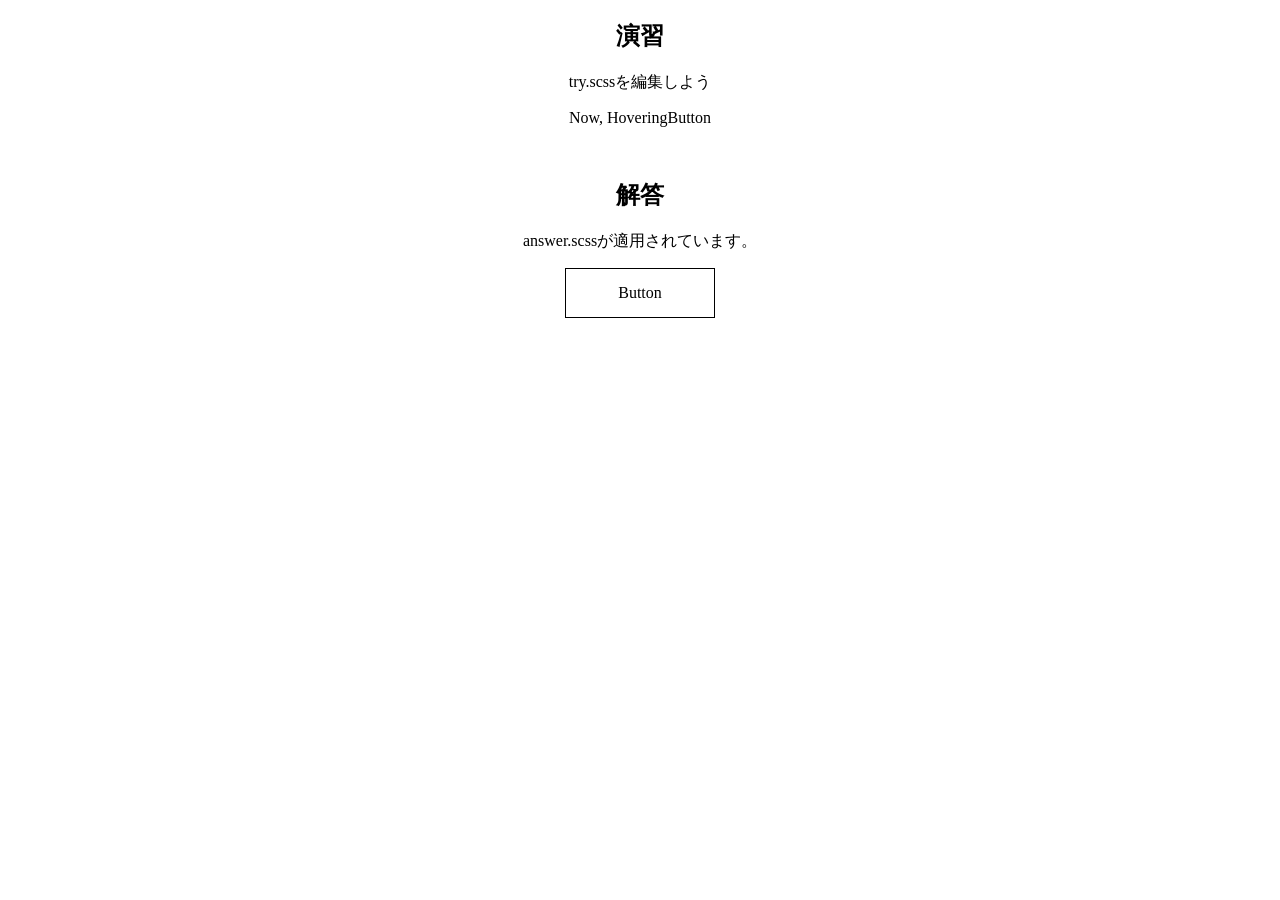
==== front-dev-tutorial-master/02_HTMLとCSSを極める_トランジション編/090_発展_演習_3Dアニメーション２/index.html @ 1717879c "250803/01" ====
<!DOCTYPE html>
<html lang="en">

<head>
  <meta charset="UTF-8" />
  <meta name="viewport" content="width=device-width, initial-scale=1.0" />
  <meta http-equiv="X-UA-Compatible" content="ie=edge" />
  <title>Document</title>
  <!-- チャレンジしてみよう -->
  <link rel="stylesheet" href="try.css" />
  <!-- 解答例　-->
  <link rel="stylesheet" href="answer.css" />
</head>

<body>
  <div id="container">
    <div class="try">
      <h2>演習</h2>
      <p>try.scssを編集しよう</p>
      <a class="btn cubic"><span class="hovering">Now, Hovering</span><span class="default">Button</span></a>
    </div>
    <div class="answer">
      <h2>解答</h2>
      <p>answer.scssが適用されています。</p>
      <a class="btn cubic"><span class="hovering">Now, Hovering</span><span class="default">Button</span></a>
    </div>
  </div>
</body>

</html>
---- front-dev-tutorial-master/02_HTMLとCSSを極める_トランジション編/090_発展_演習_3Dアニメーション２/try.css ----
@charset "UTF-8";
#container {
  text-align: center;
}

.try .btn {
  position: relative;
  display: inline-block;
  transform-style: preserve-3d;
  perspective: 300px;
  width: 150px;
  height: 50px;
  margin: 0 auto;
  cursor: pointer;
}
.try .btn.cubic {
  /** スタイルをここに追加。*/
}/*# sourceMappingURL=try.css.map */
---- front-dev-tutorial-master/02_HTMLとCSSを極める_トランジション編/090_発展_演習_3Dアニメーション２/answer.css ----
#container {
  text-align: center;
}

.answer .btn {
  position: relative;
  display: inline-block;
  transform-style: preserve-3d;
  perspective: 300px;
  width: 150px;
  height: 50px;
  margin: 0 auto;
  cursor: pointer;
}
.answer .btn.cubic span {
  position: absolute;
  top: 0;
  left: 0;
  width: 100%;
  height: 100%;
  border: 1px solid black;
  box-sizing: border-box;
  line-height: 48px;
  text-align: center;
  transition: all 0.3s;
  transform-origin: center center -25px;
}
.answer .btn.cubic .hovering {
  background-color: black;
  color: white;
  transform: rotateX(90deg);
}
.answer .btn.cubic .default {
  background-color: white;
  color: black;
  transform: rotateX(0);
}
.answer .btn.cubic:hover .hovering {
  transform: rotateX(0);
}
.answer .btn.cubic:hover .default {
  transform: rotateX(-90deg);
}/*# sourceMappingURL=answer.css.map */
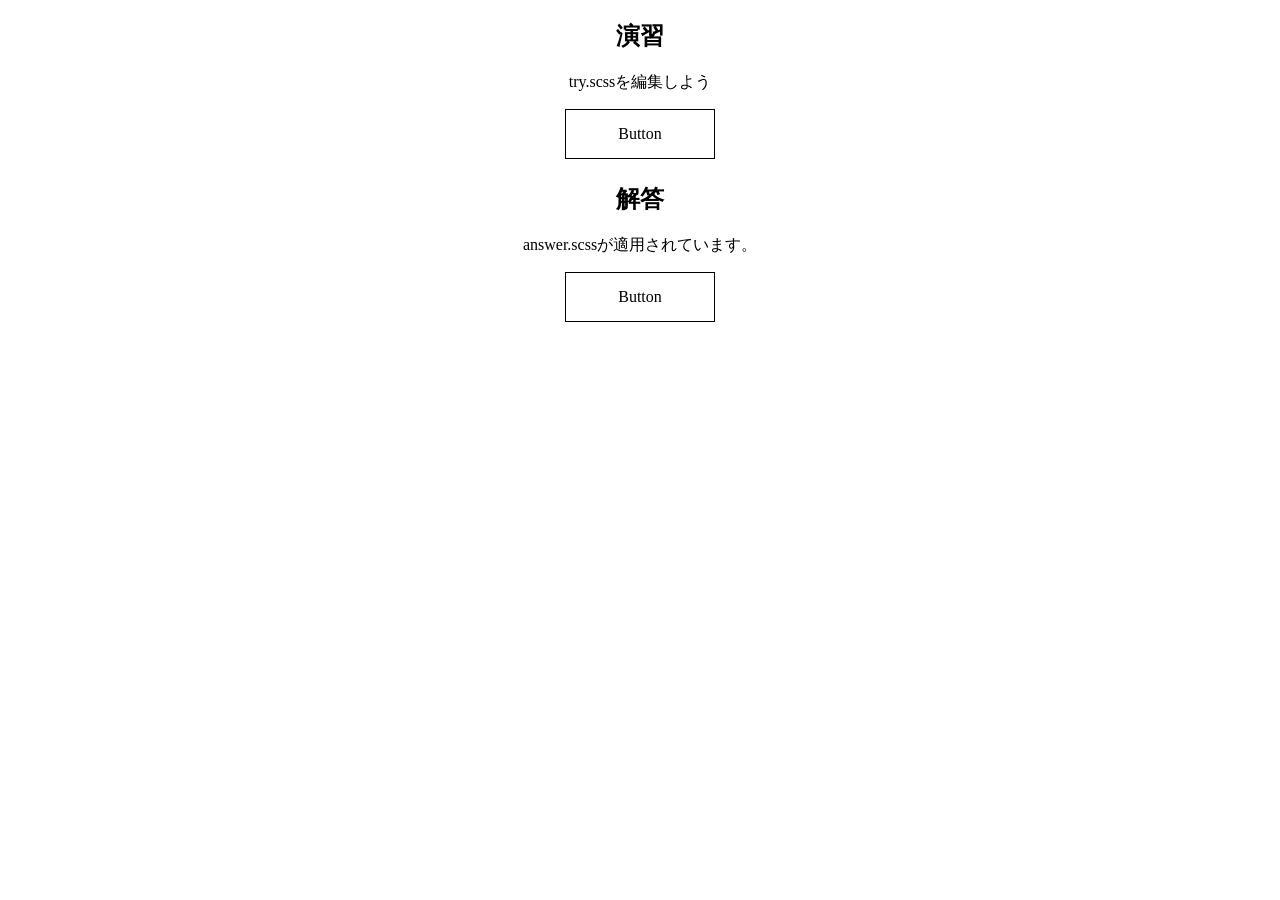
==== commit 8878d8b2: "2025-08-31" ====
--- a/front-dev-tutorial-master/02_HTMLとCSSを極める_トランジション編/090_発展_演習_3Dアニメーション２/index.html
+++ b/front-dev-tutorial-master/02_HTMLとCSSを極める_トランジション編/090_発展_演習_3Dアニメーション２/index.html
@@ -1,30 +1,34 @@
 <!DOCTYPE html>
 <html lang="en">
+  <head>
+    <meta charset="UTF-8" />
+    <meta name="viewport" content="width=device-width, initial-scale=1.0" />
+    <meta http-equiv="X-UA-Compatible" content="ie=edge" />
+    <title>Document</title>
+    <!-- チャレンジしてみよう -->
+    <link rel="stylesheet" href="try.css" />
+    <!-- 解答例　-->
+    <link rel="stylesheet" href="answer.css" />
+  </head>
 
-<head>
-  <meta charset="UTF-8" />
-  <meta name="viewport" content="width=device-width, initial-scale=1.0" />
-  <meta http-equiv="X-UA-Compatible" content="ie=edge" />
-  <title>Document</title>
-  <!-- チャレンジしてみよう -->
-  <link rel="stylesheet" href="try.css" />
-  <!-- 解答例　-->
-  <link rel="stylesheet" href="answer.css" />
-</head>
-
-<body>
-  <div id="container">
-    <div class="try">
-      <h2>演習</h2>
-      <p>try.scssを編集しよう</p>
-      <a class="btn cubic"><span class="hovering">Now, Hovering</span><span class="default">Button</span></a>
+  <body>
+    <div id="container">
+      <div class="try">
+        <h2>演習</h2>
+        <p>try.scssを編集しよう</p>
+        <a class="btn cubic"
+          ><span class="hovering">Now, Hovering</span
+          ><span class="default">Button</span></a
+        >
+      </div>
+      <div class="answer">
+        <h2>解答</h2>
+        <p>answer.scssが適用されています。</p>
+        <a class="btn cubic"
+          ><span class="hovering">Now, Hovering</span
+          ><span class="default">Button</span></a
+        >
+      </div>
     </div>
-    <div class="answer">
-      <h2>解答</h2>
-      <p>answer.scssが適用されています。</p>
-      <a class="btn cubic"><span class="hovering">Now, Hovering</span><span class="default">Button</span></a>
-    </div>
-  </div>
-</body>
-
-</html>+  </body>
+</html>
--- a/front-dev-tutorial-master/02_HTMLとCSSを極める_トランジション編/090_発展_演習_3Dアニメーション２/try.css
+++ b/front-dev-tutorial-master/02_HTMLとCSSを極める_トランジション編/090_発展_演習_3Dアニメーション２/try.css
@@ -15,4 +15,33 @@
 }
 .try .btn.cubic {
   /** スタイルをここに追加。*/
+}
+.try .btn.cubic span {
+  position: absolute;
+  top: 0;
+  left: 0;
+  width: 100%;
+  height: 100%;
+  box-sizing: border-box;
+  line-height: 48px;
+  border: 1px solid black;
+  text-align: center;
+  transition: all 0.3s;
+  transform-origin: center center -25px;
+}
+.try .btn.cubic .hovering {
+  background-color: black;
+  color: white;
+  transform: rotateX(90deg);
+}
+.try .btn.cubic .default {
+  background-color: white;
+  color: black;
+  transform: rotateX(0);
+}
+.try .btn.cubic:hover .hovering {
+  transform: rotateX(0);
+}
+.try .btn.cubic:hover .default {
+  transform: rotateX(-90deg);
 }/*# sourceMappingURL=try.css.map */
